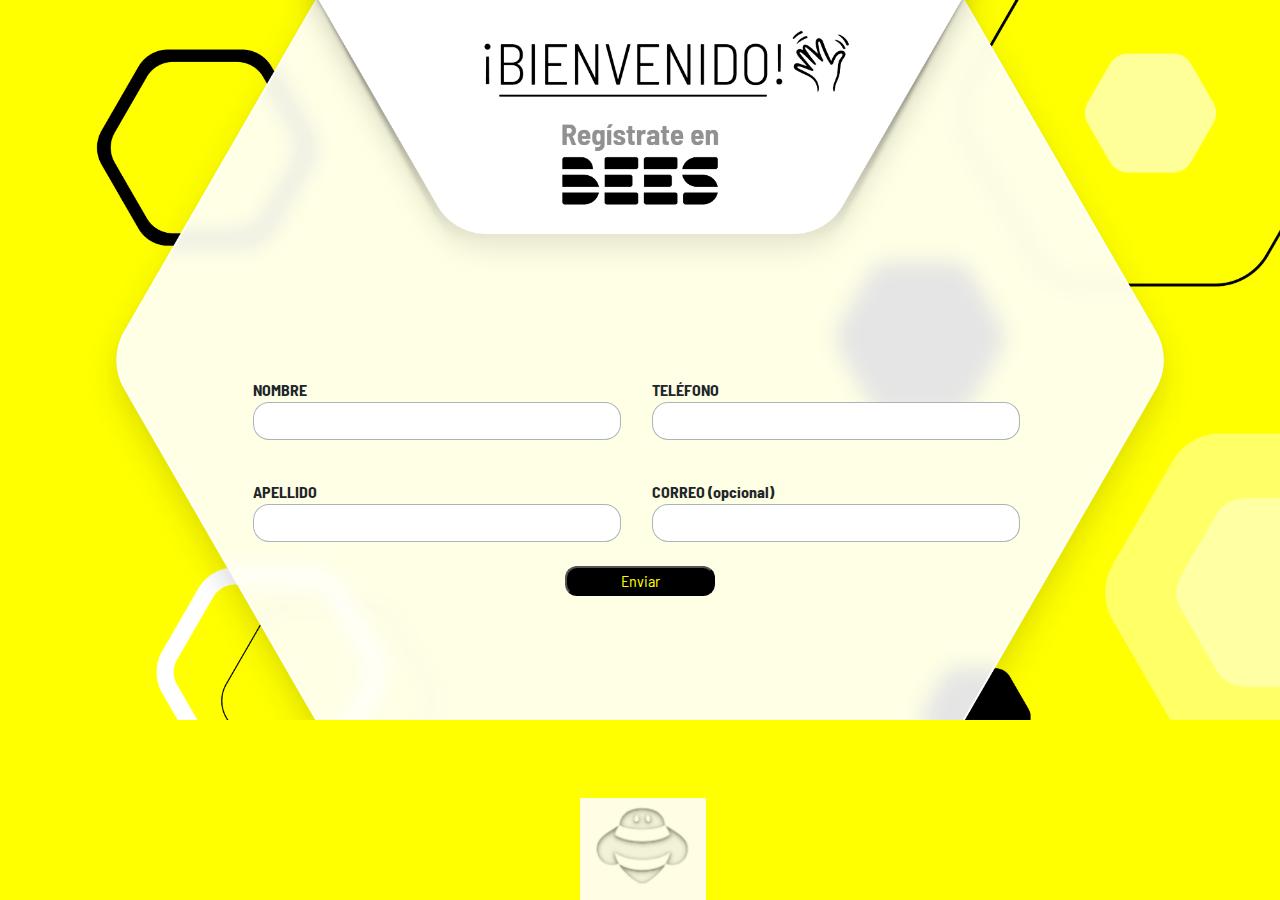
==== index.html @ 8076f225 "avance landing_bees_2" ====
<!doctype html>
<html lang="en">
  <head>
    <meta charset="utf-8">
    <meta name="viewport" content="width=device-width, initial-scale=1">
    <meta name="description" content="">
    <meta name="generator" content="Hugo 0.88.1">
    <title>Registro Bees!</title>
    <link rel="canonical" href="https://getbootstrap.com/docs/5.1/examples/starter-template/">
    <link href="https://fonts.googleapis.com/css2?family=Barlow+Semi+Condensed:ital,wght@0,100;0,200;0,300;0,400;0,500;0,600;0,700;0,800;0,900;1,100;1,200;1,300;1,400;1,500;1,600;1,700;1,800;1,900&display=swap" rel="stylesheet">
    <link href="./assets/dist/css/bootstrap.min.css" rel="stylesheet">
    <style>
      .bd-placeholder-img {
        font-size: 1.125rem;
        text-anchor: middle;
        -webkit-user-select: none;
        -moz-user-select: none;
        user-select: none;
      }

      @media (min-width: 768px) {
        .bd-placeholder-img-lg {
          font-size: 3.5rem;
        }
      }
    </style>
    <link href="starter-template.css" rel="stylesheet">
  </head>

  <body>
    <div class="position-fixed top-0 start-0 p-3" style="z-index: 11">
      <div id="liveToast" class="toast text-white bg-black" role="alert" aria-live="assertive" aria-atomic="true">
        <div class="toast-body ">
          Un agente se estará comunicando con usted.
        </div>
      </div>
    </div>
    <div>
      <main>
        <div class="card card-form align-middle" style="background: transparent; border-color: transparent;">
          <div class="contenedor">
            <form action="enviarDatos.php" method="post" name="form-user" id="form" onsubmit="event.preventDefault();">
              <div class="row px-4 mx-4 row-form">
                <div class="col-lg-6 form-input input-bees">
                  <label for="exampleFormControlInput1" style="font-weight: bold;">NOMBRE</label>
                  <input type="text" class="form-control input" name="nombre" id="nombre" required>
                </div>
                <div class="col-lg-6 form-input input-bees">
                  <label for="exampleFormControlInput1" style="font-weight: bold;">TELÉFONO</label>
                  <input type="number" class="form-control input" name="telefono" id="telefono" required>
                </div>
                <div class="col-lg-6 form-input input-bees">
                  <label for="exampleFormControlInput1" style="font-weight: bold;">APELLIDO</label>
                  <input type="text" class="form-control input" name="apellido" id="apellido" required>
                </div>
                <div class="col-lg-6 form-input input-bees">
                  <label for="exampleFormControlInput1" style="font-weight: bold;">CORREO (opcional)</label>
                  <input type="email" class="form-control input" name="correo" id="correo">
                </div>
                
              </div>

              <div class="row abeja mt-4 justify-content-center">
                <button type="submit" id="submit">
                  Enviar
                </button>
              </div>

            </form>
          </div>
        </div>
      </main>
    </div>
    <div class="row justify-content-center abeja-img">
      <img src="./abejaSinFondo.png" style="width:150px; margin-top: 3rem" class="pt-4">
    </div>
  </body>
</html>

<script src="./assets/dist/js/bootstrap.bundle.min.js"></script>
<script
src="https://code.jquery.com/jquery-3.6.0.js"
integrity="sha256-H+K7U5CnXl1h5ywQfKtSj8PCmoN9aaq30gDh27Xc0jk="
crossorigin="anonymous"></script>

<script>
  var toastLiveExample = document.getElementById('liveToast')
  var btn = document.getElementById('submit')

  var form = new FormData();

  function showToast() {
      var toast = new bootstrap.Toast(toastLiveExample)
      toast.show()

      btn.innerHTML = `Enviar`
      btn.disabled = false;
      $("#form")[0].reset();
  }

  $(document).ready(function() {
    $('form').submit(function(e) {
      
      btn.innerHTML = `Enviando ....`
      btn.disabled = true;

      e.preventDefault();

      var nombre = document.getElementById('nombre').value
      var apellido = document.getElementById('apellido').value
      var correo = document.getElementById('correo').value
      var telefono = document.getElementById('telefono').value
      
      form.append("nombre", nombre);
      form.append("apellido", apellido);
      form.append("correo", correo);
      form.append("telefono", telefono);

      var settings = {
        "url": "enviarDatos.php",
        "method": "POST",
        "timeout": 0,
        "processData": false,
        "mimeType": "multipart/form-data",
        "contentType": false,
        "data": form
      };

      $.ajax(settings).done(function (response) {
        showToast()
      });

    });
});




</script>

<script async src="https://www.googletagmanager.com/gtag/js?id=G-ZXHM5B08WT"></script>
<script>
  window.dataLayer = window.dataLayer || [];
  function gtag(){dataLayer.push(arguments);}
  gtag('js', new Date());

  gtag('config', 'G-ZXHM5B08WT');
</script>
---- starter-template.css ----
@media (max-width: 992px) {
  main {
    background-size: 100% 100% !important;
  }
}

main {
  background-color: #FFFF00;
  background-image: url("./fondoWebNuevo.png");
  background-clip: content-box;
  background-repeat: no-repeat;
  background-size: 100%;
  display: flex;
  justify-content: center;
  align-items: end;
  height: 100vh;
  font-family: 'Barlow Semi Condensed', sans-serif;
}

form {
  display: unset!important;
}

.card-body {
  box-shadow: -3px 23px 27px 0px rgba(0,0,0,0.75);
  -webkit-box-shadow: -3px 23px 27px 0px rgba(0,0,0,0.75);
  -moz-box-shadow: -3px 23px 27px 0px rgba(0,0,0,0.75);
}

.card-form {
  width: 70%;
  height: 75%;
}

.icon-list {
  padding-left: 0;
  list-style: none;
}
.icon-list li {
  display: flex;
  align-items: flex-start;
  margin-bottom: .25rem;
}
.icon-list li::before {
  display: block;
  flex-shrink: 0;
  width: 1.5em;
  height: 1.5em;
  margin-right: .5rem;
  content: "";
  background: url("data:image/svg+xml,%3Csvg xmlns='http://www.w3.org/2000/svg' fill='%23212529' viewBox='0 0 16 16'%3E%3Cpath d='M8 0a8 8 0 1 1 0 16A8 8 0 0 1 8 0zM4.5 7.5a.5.5 0 0 0 0 1h5.793l-2.147 2.146a.5.5 0 0 0 .708.708l3-3a.5.5 0 0 0 0-.708l-3-3a.5.5 0 1 0-.708.708L10.293 7.5H4.5z'/%3E%3C/svg%3E") no-repeat center center / 100% auto;
}

.abeja-img {
  position: absolute;
  bottom: -0;
  left: calc(50% - 60px);
}

.abeja img {
  width: 150px;
}

.contenedor {
  padding-top: 7rem;
}

@media (max-width: 480px) {
  .input-bees {
    margin-top: 15px!important;
  }

  .contenedor {
    padding-top: 2rem;
  }

  main {
    align-items: center;
    background-image: url("./fonfoMoSinForm.png");
  }

  .row-form {
    margin-top: 3rem!important;
  }

  .card-form {
    width: 90%;
  }

  .abeja {
    justify-content: center!important;
    margin-top: 30px !important;
  }

  .abeja-img {
    position: absolute;
    bottom: -0;
    left: calc(50% - 60px);
    visibility: hidden;
  }

  .abeja img {
    width: 70px;
  }

  .form-input {
    margin-top: 10px;
  }
}

.abeja button {
  width: 150px;
  border-radius: 12px;
  background-color: black;
  color: #fefd00;
}

.input {
  outline: none;
  border-radius: 16px;
  background-color: #fff;
  border: 1px solid #a4b1b9f1;
  width: 98%;
}

.form-input {
  margin-top: 40px;
}
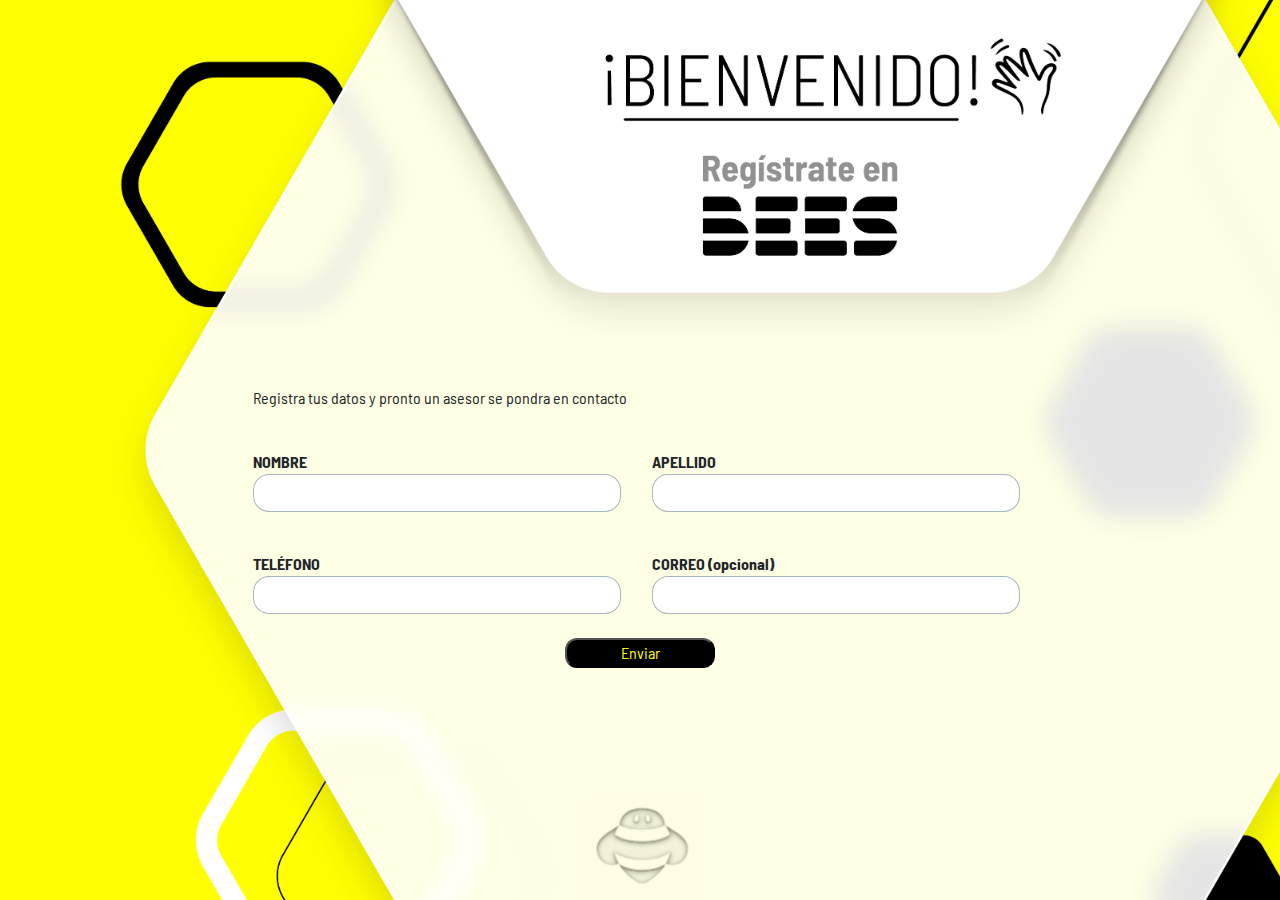
==== commit aca71b69: "dsad" ====
--- a/index.html
+++ b/index.html
@@ -41,18 +41,24 @@
         <div class="card card-form align-middle" style="background: transparent; border-color: transparent;">
           <div class="contenedor">
             <form action="enviarDatos.php" method="post" name="form-user" id="form" onsubmit="event.preventDefault();">
+              
               <div class="row px-4 mx-4 row-form">
+                <div >Registra tus datos y pronto un asesor se pondra en contacto</div>
+                
                 <div class="col-lg-6 form-input input-bees">
                   <label for="exampleFormControlInput1" style="font-weight: bold;">NOMBRE</label>
                   <input type="text" class="form-control input" name="nombre" id="nombre" required>
                 </div>
                 <div class="col-lg-6 form-input input-bees">
+                  <label for="exampleFormControlInput1" style="font-weight: bold;">APELLIDO</label>
+                  <input type="text" class="form-control input" name="apellido" id="apellido" required>
+                </div>
+                <div class="col-lg-6 form-input input-bees">
                   <label for="exampleFormControlInput1" style="font-weight: bold;">TELÉFONO</label>
                   <input type="number" class="form-control input" name="telefono" id="telefono" required>
-                </div>
-                <div class="col-lg-6 form-input input-bees">
-                  <label for="exampleFormControlInput1" style="font-weight: bold;">APELLIDO</label>
-                  <input type="text" class="form-control input" name="apellido" id="apellido" required>
+                  <div id="validationServer03Feedback" class="invalid-feedback">
+                    Ingrese un teléfono válido.
+                  </div>
                 </div>
                 <div class="col-lg-6 form-input input-bees">
                   <label for="exampleFormControlInput1" style="font-weight: bold;">CORREO (opcional)</label>
@@ -127,15 +133,20 @@
         "data": form
       };
 
-      $.ajax(settings).done(function (response) {
-        showToast()
-      });
+      if (document.getElementById('telefono').value.length !== 9 || document.getElementById('telefono').value.charAt(0) !== '9') {
 
+        btn.innerHTML = `Enviar`
+        btn.disabled = false;
+        $('#telefono').addClass('is-invalid')
+      } else {
+
+        $('#telefono').removeClass('is-invalid')
+        $.ajax(settings).done(function (response) {
+          window.location.href = 'gracias/gracias.html';
+        });
+      }
     });
 });
-
-
-
 
 </script>
 
--- a/starter-template.css
+++ b/starter-template.css
@@ -9,7 +9,7 @@
   background-image: url("./fondoWebNuevo.png");
   background-clip: content-box;
   background-repeat: no-repeat;
-  background-size: 100%;
+  background-size: cover;
   display: flex;
   justify-content: center;
   align-items: end;
@@ -62,16 +62,16 @@
 }
 
 .contenedor {
-  padding-top: 7rem;
+  padding-top: 10rem;
 }
 
 @media (max-width: 480px) {
   .input-bees {
-    margin-top: 15px!important;
+    margin-top: 2%!important;
   }
 
   .contenedor {
-    padding-top: 2rem;
+    padding-top: 50px;
   }
 
   main {
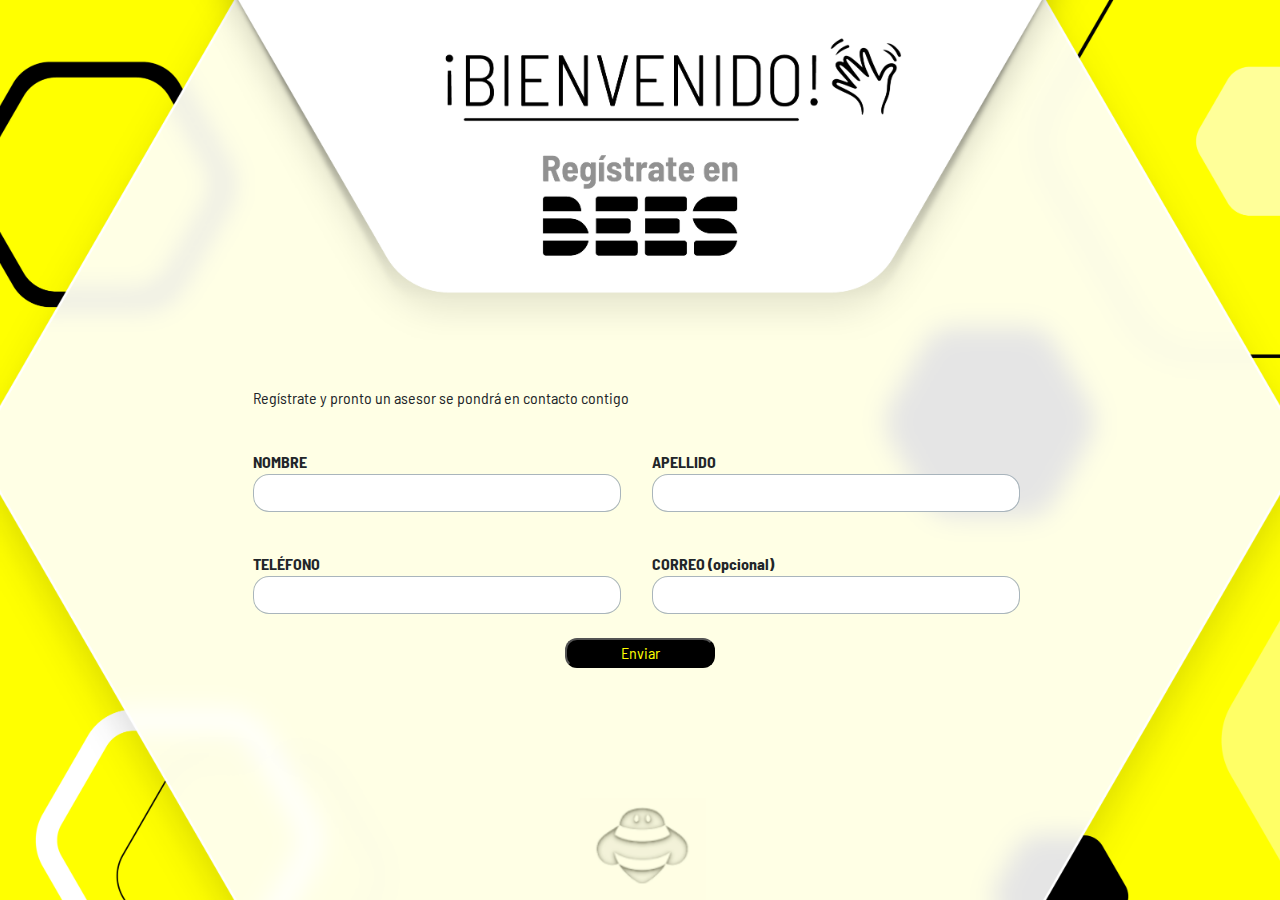
==== commit 458986ac: "asdasd" ====
--- a/index.html
+++ b/index.html
@@ -43,7 +43,7 @@
             <form action="enviarDatos.php" method="post" name="form-user" id="form" onsubmit="event.preventDefault();">
               
               <div class="row px-4 mx-4 row-form">
-                <div >Registra tus datos y pronto un asesor se pondra en contacto</div>
+                <div >Regístrate y pronto un asesor se pondrá en contacto contigo</div>
                 
                 <div class="col-lg-6 form-input input-bees">
                   <label for="exampleFormControlInput1" style="font-weight: bold;">NOMBRE</label>
--- a/starter-template.css
+++ b/starter-template.css
@@ -1,8 +1,4 @@
-@media (max-width: 992px) {
-  main {
-    background-size: 100% 100% !important;
-  }
-}
+
 
 main {
   background-color: #FFFF00;
@@ -15,6 +11,7 @@
   align-items: end;
   height: 100vh;
   font-family: 'Barlow Semi Condensed', sans-serif;
+  background-position-x: center;
 }
 
 form {
@@ -36,11 +33,13 @@
   padding-left: 0;
   list-style: none;
 }
+
 .icon-list li {
   display: flex;
   align-items: flex-start;
   margin-bottom: .25rem;
 }
+
 .icon-list li::before {
   display: block;
   flex-shrink: 0;
@@ -108,6 +107,19 @@
   }
 }
 
+@media (max-width: 380px) {
+  .contenedor {
+    padding-top: 0px;
+  }
+
+  .abeja-img {
+    position: absolute;
+    bottom: -0;
+    left: calc(50% - 60px);
+    visibility: hidden;
+  }
+}
+
 .abeja button {
   width: 150px;
   border-radius: 12px;
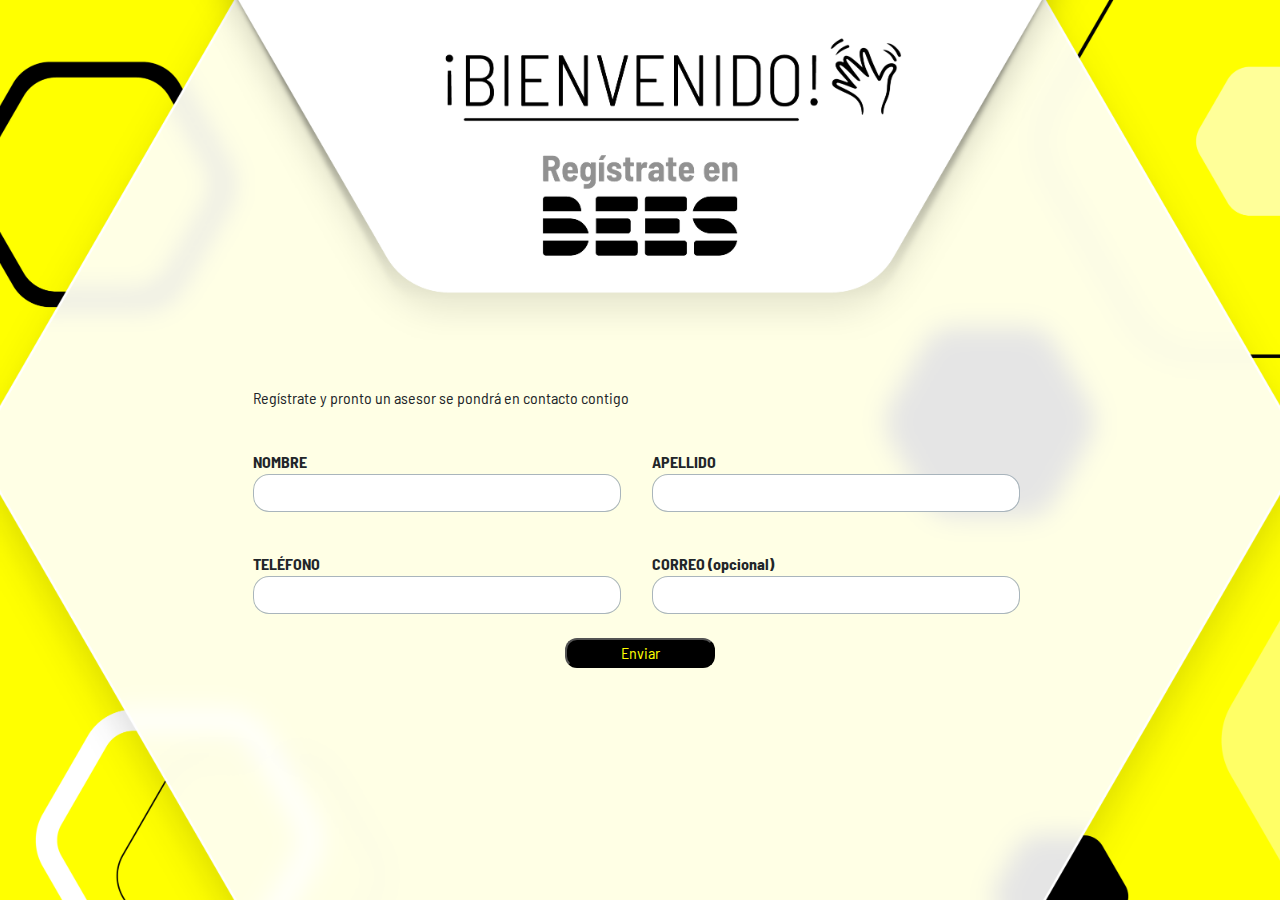
==== commit c7e64864: "dasd" ====
--- a/index.html
+++ b/index.html
@@ -78,9 +78,7 @@
         </div>
       </main>
     </div>
-    <div class="row justify-content-center abeja-img">
-      <img src="./abejaSinFondo.png" style="width:150px; margin-top: 3rem" class="pt-4">
-    </div>
+    
   </body>
 </html>
 
